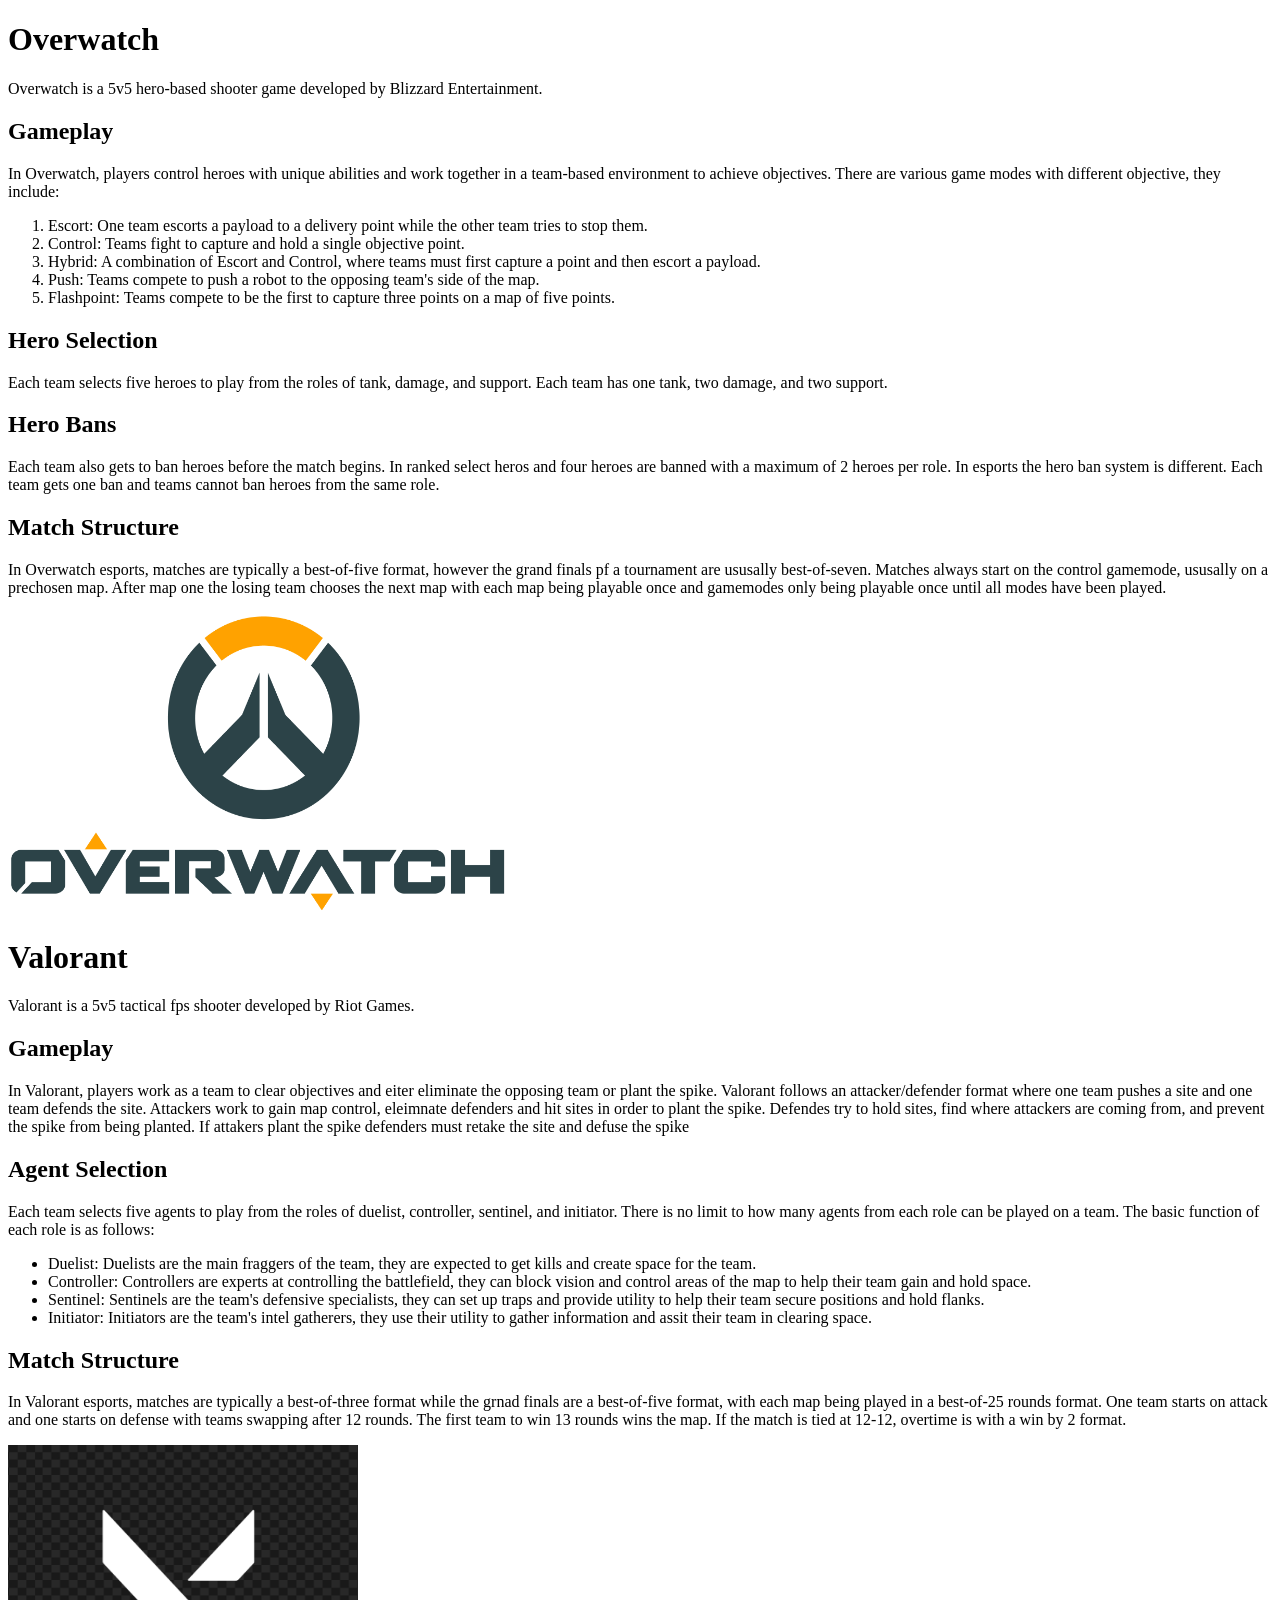
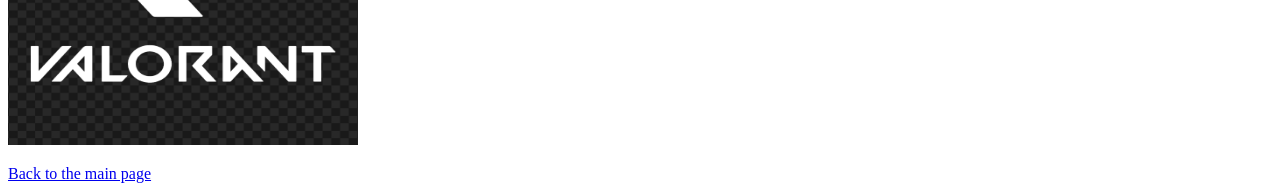
==== page2.html @ 14bb7860 "added link to main page from page 2" ====
<!DOCTYPE html>
<!--Page 2 with information about the games-->
<html>
    <!--page title-->
    <title>
        More About These Games
    </title>
    <body>
        <!--Information about Overwatch-->
        <h1>Overwatch</h1>
        <p>Overwatch is a 5v5 hero-based shooter game developed by Blizzard Entertainment.</p>
        <h2>Gameplay</h2>
        <p>In Overwatch, players control heroes with unique abilities and work together in a team-based environment to achieve objectives. 
            There are various game modes with different objective, they include:</p>
        <ol>
            <li>Escort: One team escorts a payload to a delivery point while the other team tries to stop them.</li>
            <li>Control: Teams fight to capture and hold a single objective point.</li>
            <li>Hybrid: A combination of Escort and Control, where teams must first capture a point and then escort a payload.</li>
            <li>Push: Teams compete to push a robot to the opposing team's side of the map.</li>
            <li>Flashpoint: Teams compete to be the first to capture three points on a map of five points.</li>
        </ol>
        <h2>Hero Selection</h2>
        <p>Each team selects five heroes to play from the roles of tank, damage, and support. Each team has one tank, two damage, and two support.</p>
        <h2>Hero Bans</h2>
        <p>Each team also gets to ban heroes before the match begins. In ranked select heros and four heroes are banned with a maximum of 2 heroes per role. 
            In esports the hero ban system is different. Each team gets one ban and teams cannot ban heroes from the same role.</p>
        <h2>Match Structure</h2>
        <p>In Overwatch esports, matches are typically a best-of-five format, however the grand finals pf a tournament are ususally best-of-seven. 
            Matches always start on the control gamemode, ususally on a prechosen map. After map one the losing team chooses the next map with each map being playable 
            once and gamemodes only being playable once until all modes have been played.</p>
        <img src="images/Overwatch-Logo.png" alt="Overwatch Logo" width="500" height="300">
        
        <p></p>
        <p></p>

        <!--information about Valorant-->
        <h1>Valorant</h1>
        <p>Valorant is a 5v5 tactical fps shooter developed by Riot Games.</p>
        <h2>Gameplay</h2>
        <p>In Valorant, players work as a team to clear objectives and eiter eliminate the opposing team or plant the spike. 
            Valorant follows an attacker/defender format where one team pushes a site and one team defends the site. 
            Attackers work to gain map control, eleimnate defenders and hit sites in order to plant the spike. 
            Defendes try to hold sites, find where attackers are coming from, and prevent the spike from being planted. 
            If attakers plant the spike defenders must retake the site and defuse the spike</p>
        <h2>Agent Selection</h2>
        <p>Each team selects five agents to play from the roles of duelist, controller, sentinel, and initiator. 
            There is no limit to how many agents from each role can be played on a team.
            The basic function of each role is as follows:</p>
        <ul>
            <li>Duelist: Duelists are the main fraggers of the team, they are expected to get kills and create space for the team.</li>
            <li>Controller: Controllers are experts at controlling the battlefield, they can block vision and control areas of the map to help their team gain and hold space.</li>
            <li>Sentinel: Sentinels are the team's defensive specialists, they can set up traps and provide utility to help their team secure positions and hold flanks.</li>
            <li>Initiator: Initiators are the team's intel gatherers, they use their utility to gather information and assit their team in clearing space.</li>
        </ul>
        <h2>Match Structure</h2>
        <p>In Valorant esports, matches are typically a best-of-three format while the grnad finals are a best-of-five format,
            with each map being played in a best-of-25 rounds format. 
            One team starts on attack and one starts on defense with teams swapping after 12 rounds. 
            The first team to win 13 rounds wins the map. If the match is tied at 12-12, 
            overtime is with a win by 2 format.</p>
        <img src="images/Valorant-Logo.png" alt="Valorant Logo" width="350" height="300">

        <p></p>
        <a href="index.html">Back to the main page</a>
    </body>
</html>
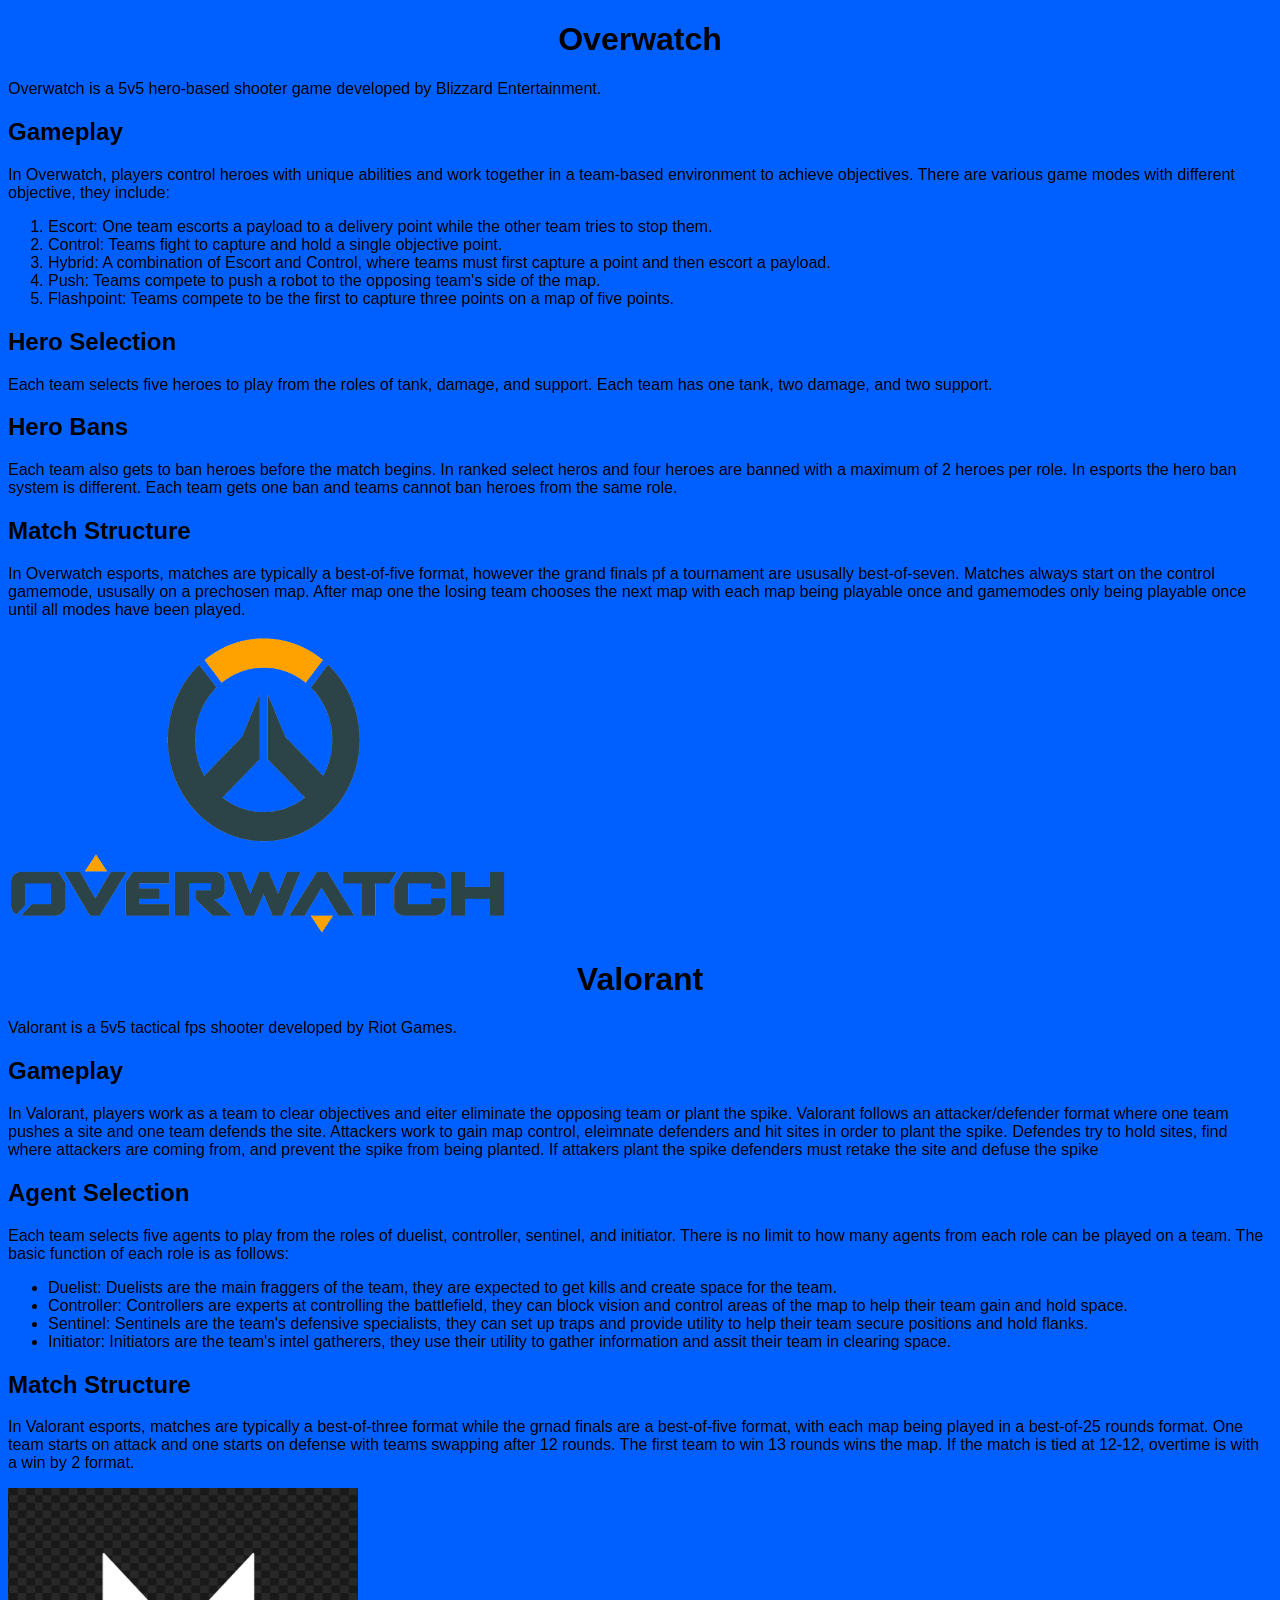
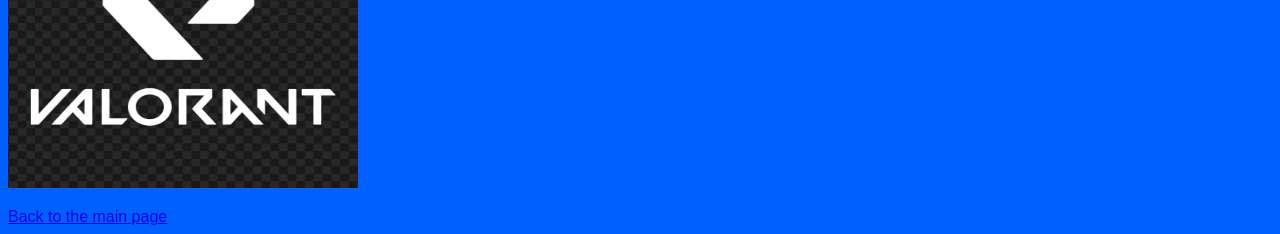
==== commit 0233a870: "Added more stlying to page elements" ====
--- a/page2.html
+++ b/page2.html
@@ -1,10 +1,14 @@
 <!DOCTYPE html>
 <!--Page 2 with information about the games-->
 <html>
-    <!--page title-->
-    <title>
+    <head>
+        <!--page title-->
+        <title>
         More About These Games
-    </title>
+        </title>
+        <!--link to CSS file-->
+        <link rel="stylesheet" href="./css/style.css" />
+    </head>
     <body>
         <!--Information about Overwatch-->
         <h1>Overwatch</h1>
--- a/css/style.css
+++ b/css/style.css
@@ -0,0 +1,17 @@
+header{
+    background-color: #0060FF;
+    text-align: center;
+}
+
+h1{
+    text-align: center;
+}
+
+body{
+    background-color: #0060FF;
+}
+
+*{
+    font-family: sans-serif;
+}
+
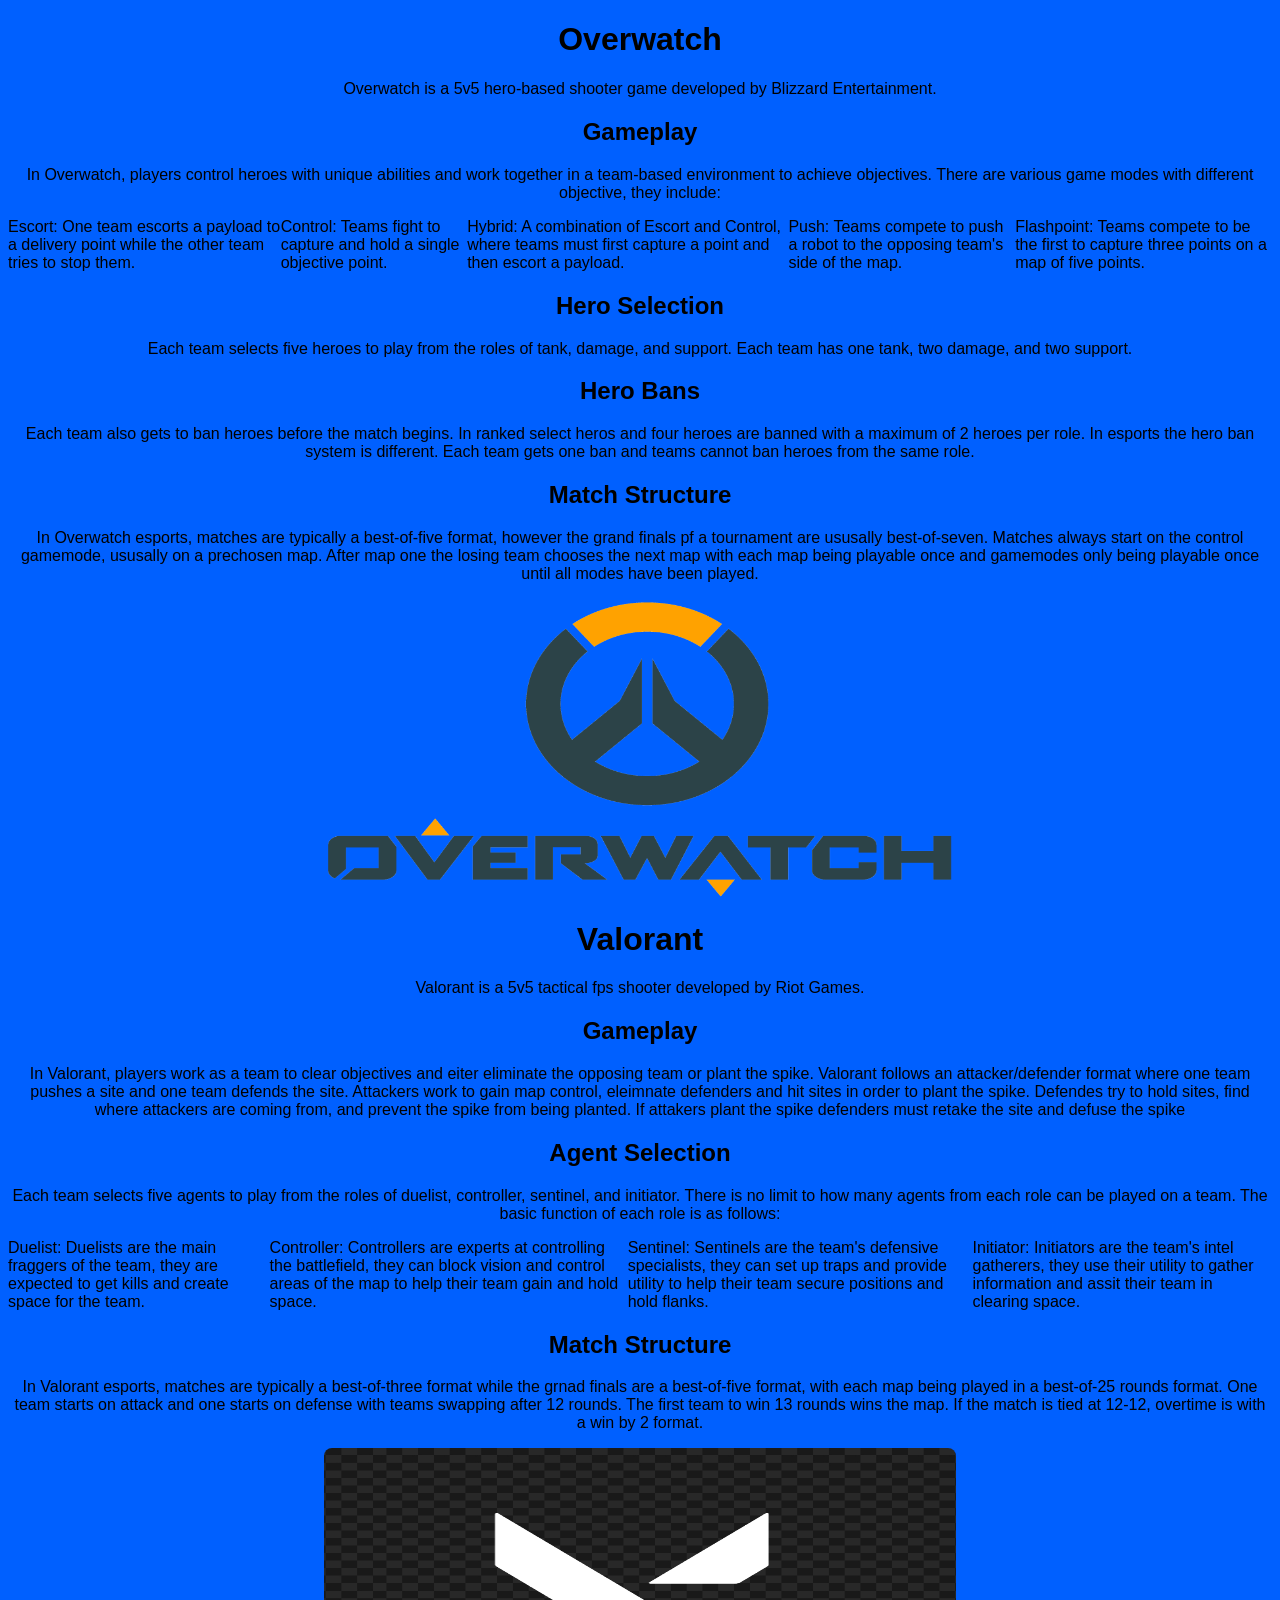
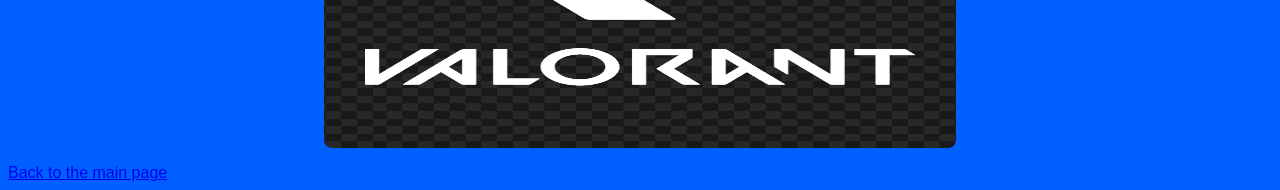
==== commit 7eb63127: "Added flexboxes to style lists" ====
--- a/page2.html
+++ b/page2.html
@@ -14,15 +14,17 @@
         <h1>Overwatch</h1>
         <p>Overwatch is a 5v5 hero-based shooter game developed by Blizzard Entertainment.</p>
         <h2>Gameplay</h2>
-        <p>In Overwatch, players control heroes with unique abilities and work together in a team-based environment to achieve objectives. 
+        <nav id="gamemodes">
+            <p>In Overwatch, players control heroes with unique abilities and work together in a team-based environment to achieve objectives. 
             There are various game modes with different objective, they include:</p>
-        <ol>
-            <li>Escort: One team escorts a payload to a delivery point while the other team tries to stop them.</li>
-            <li>Control: Teams fight to capture and hold a single objective point.</li>
-            <li>Hybrid: A combination of Escort and Control, where teams must first capture a point and then escort a payload.</li>
-            <li>Push: Teams compete to push a robot to the opposing team's side of the map.</li>
-            <li>Flashpoint: Teams compete to be the first to capture three points on a map of five points.</li>
-        </ol>
+            <ol>
+                <li>Escort: One team escorts a payload to a delivery point while the other team tries to stop them.</li>
+                <li>Control: Teams fight to capture and hold a single objective point.</li>
+                <li>Hybrid: A combination of Escort and Control, where teams must first capture a point and then escort a payload.</li>
+                <li>Push: Teams compete to push a robot to the opposing team's side of the map.</li>
+                <li>Flashpoint: Teams compete to be the first to capture three points on a map of five points.</li>
+            </ol>
+        </nav>
         <h2>Hero Selection</h2>
         <p>Each team selects five heroes to play from the roles of tank, damage, and support. Each team has one tank, two damage, and two support.</p>
         <h2>Hero Bans</h2>
@@ -47,15 +49,17 @@
             Defendes try to hold sites, find where attackers are coming from, and prevent the spike from being planted. 
             If attakers plant the spike defenders must retake the site and defuse the spike</p>
         <h2>Agent Selection</h2>
-        <p>Each team selects five agents to play from the roles of duelist, controller, sentinel, and initiator. 
-            There is no limit to how many agents from each role can be played on a team.
-            The basic function of each role is as follows:</p>
-        <ul>
-            <li>Duelist: Duelists are the main fraggers of the team, they are expected to get kills and create space for the team.</li>
-            <li>Controller: Controllers are experts at controlling the battlefield, they can block vision and control areas of the map to help their team gain and hold space.</li>
-            <li>Sentinel: Sentinels are the team's defensive specialists, they can set up traps and provide utility to help their team secure positions and hold flanks.</li>
-            <li>Initiator: Initiators are the team's intel gatherers, they use their utility to gather information and assit their team in clearing space.</li>
-        </ul>
+        <nav id="agent_roles">
+            <p>Each team selects five agents to play from the roles of duelist, controller, sentinel, and initiator. 
+                There is no limit to how many agents from each role can be played on a team.
+                The basic function of each role is as follows:</p>
+            <ul>
+                <li>Duelist: Duelists are the main fraggers of the team, they are expected to get kills and create space for the team.</li>
+                <li>Controller: Controllers are experts at controlling the battlefield, they can block vision and control areas of the map to help their team gain and hold space.</li>
+                <li>Sentinel: Sentinels are the team's defensive specialists, they can set up traps and provide utility to help their team secure positions and hold flanks.</li>
+                <li>Initiator: Initiators are the team's intel gatherers, they use their utility to gather information and assit their team in clearing space.</li>
+            </ul>
+        </nav>
         <h2>Match Structure</h2>
         <p>In Valorant esports, matches are typically a best-of-three format while the grnad finals are a best-of-five format,
             with each map being played in a best-of-25 rounds format. 
--- a/css/style.css
+++ b/css/style.css
@@ -1,9 +1,20 @@
-header{
+#main_page_header{
     background-color: #0060FF;
+    text-align: center;
+    font-family: Arial;
+}
+
+.teams{
+    text-align: center;
+    color:darkblue;
+    font-family: Arial;
+}
+
+h1{
     text-align: center;
 }
 
-h1{
+h2{
     text-align: center;
 }
 
@@ -11,7 +22,34 @@
     background-color: #0060FF;
 }
 
-*{
-    font-family: sans-serif;
+p{
+    text-align: center;
 }
 
+*{
+    font-family: Arial;
+}
+
+#agent_roles ul{
+    list-style: none;
+  display: flex;
+  justify-content: space-around;
+  padding: 0;
+  margin: 0;
+}
+
+#gamemodes ol{
+    list-style: none;
+  display: flex;
+  justify-content: space-around;
+  padding: 0;
+  margin: 0;
+}
+
+img {
+  width: 50%;
+  border-radius: 8px;
+  display: block;
+  margin: auto;
+}
+
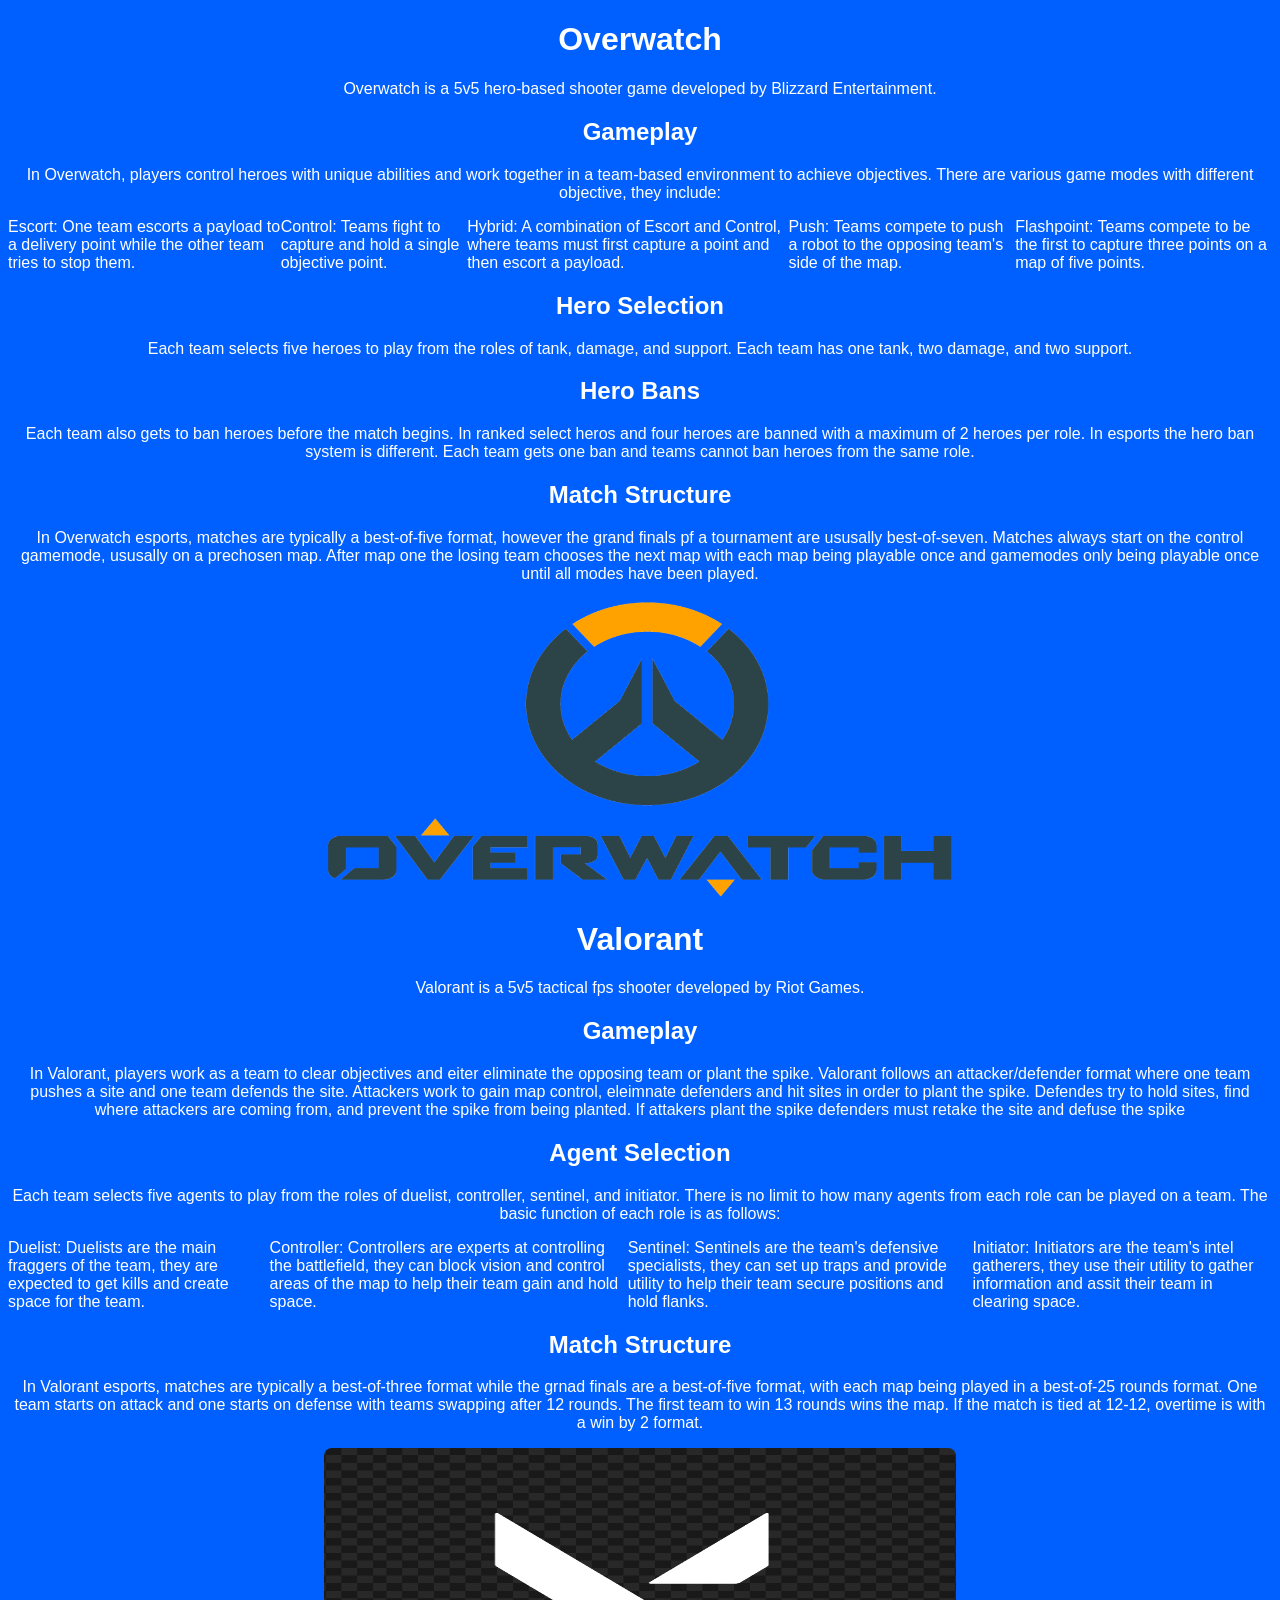
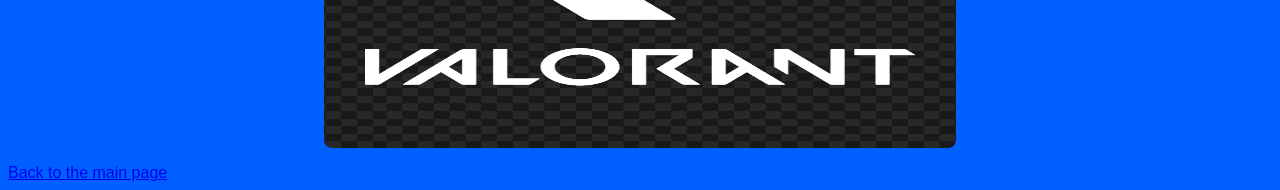
==== commit b20b8054: "made adjustments based on WAVE accessability audit" ====
--- a/page2.html
+++ b/page2.html
@@ -1,13 +1,16 @@
 <!DOCTYPE html>
 <!--Page 2 with information about the games-->
+<html lang="en">
 <html>
     <head>
-        <!--page title-->
-        <title>
-        More About These Games
-        </title>
-        <!--link to CSS file-->
-        <link rel="stylesheet" href="./css/style.css" />
+        <header id="second_page_header">
+            <!--page title-->
+            <title>
+            More About These Games
+            </title>
+            <!--link to CSS file-->
+            <link rel="stylesheet" href="./css/style.css" />
+        </header>
     </head>
     <body>
         <!--Information about Overwatch-->
--- a/css/style.css
+++ b/css/style.css
@@ -1,4 +1,10 @@
 #main_page_header{
+    background-color: #0060FF;
+    text-align: center;
+    font-family: Arial;
+}
+
+#second_page_header{
     background-color: #0060FF;
     text-align: center;
     font-family: Arial;
@@ -6,15 +12,17 @@
 
 .teams{
     text-align: center;
-    color:darkblue;
+    color: white;
     font-family: Arial;
 }
 
 h1{
     text-align: center;
+    color: white;
 }
 
 h2{
+    color: white;
     text-align: center;
 }
 
@@ -24,10 +32,26 @@
 
 p{
     text-align: center;
+    color: white;
 }
 
 *{
     font-family: Arial;
+}
+
+#link{
+    text-align: center;
+    color: white;
+}
+
+#teams ul{
+    list-style: none;
+    display: flex;
+    justify-content: space-around;
+    padding: 0;
+    margin: 0;
+    font-size: 25px;
+    color: white;
 }
 
 #agent_roles ul{
@@ -36,6 +60,7 @@
   justify-content: space-around;
   padding: 0;
   margin: 0;
+  color: white;
 }
 
 #gamemodes ol{
@@ -44,6 +69,7 @@
   justify-content: space-around;
   padding: 0;
   margin: 0;
+  color: white;
 }
 
 img {
@@ -53,3 +79,9 @@
   margin: auto;
 }
 
+@media (max-width: 600px) {
+  body {
+    font-size: 16px;
+  }
+}
+
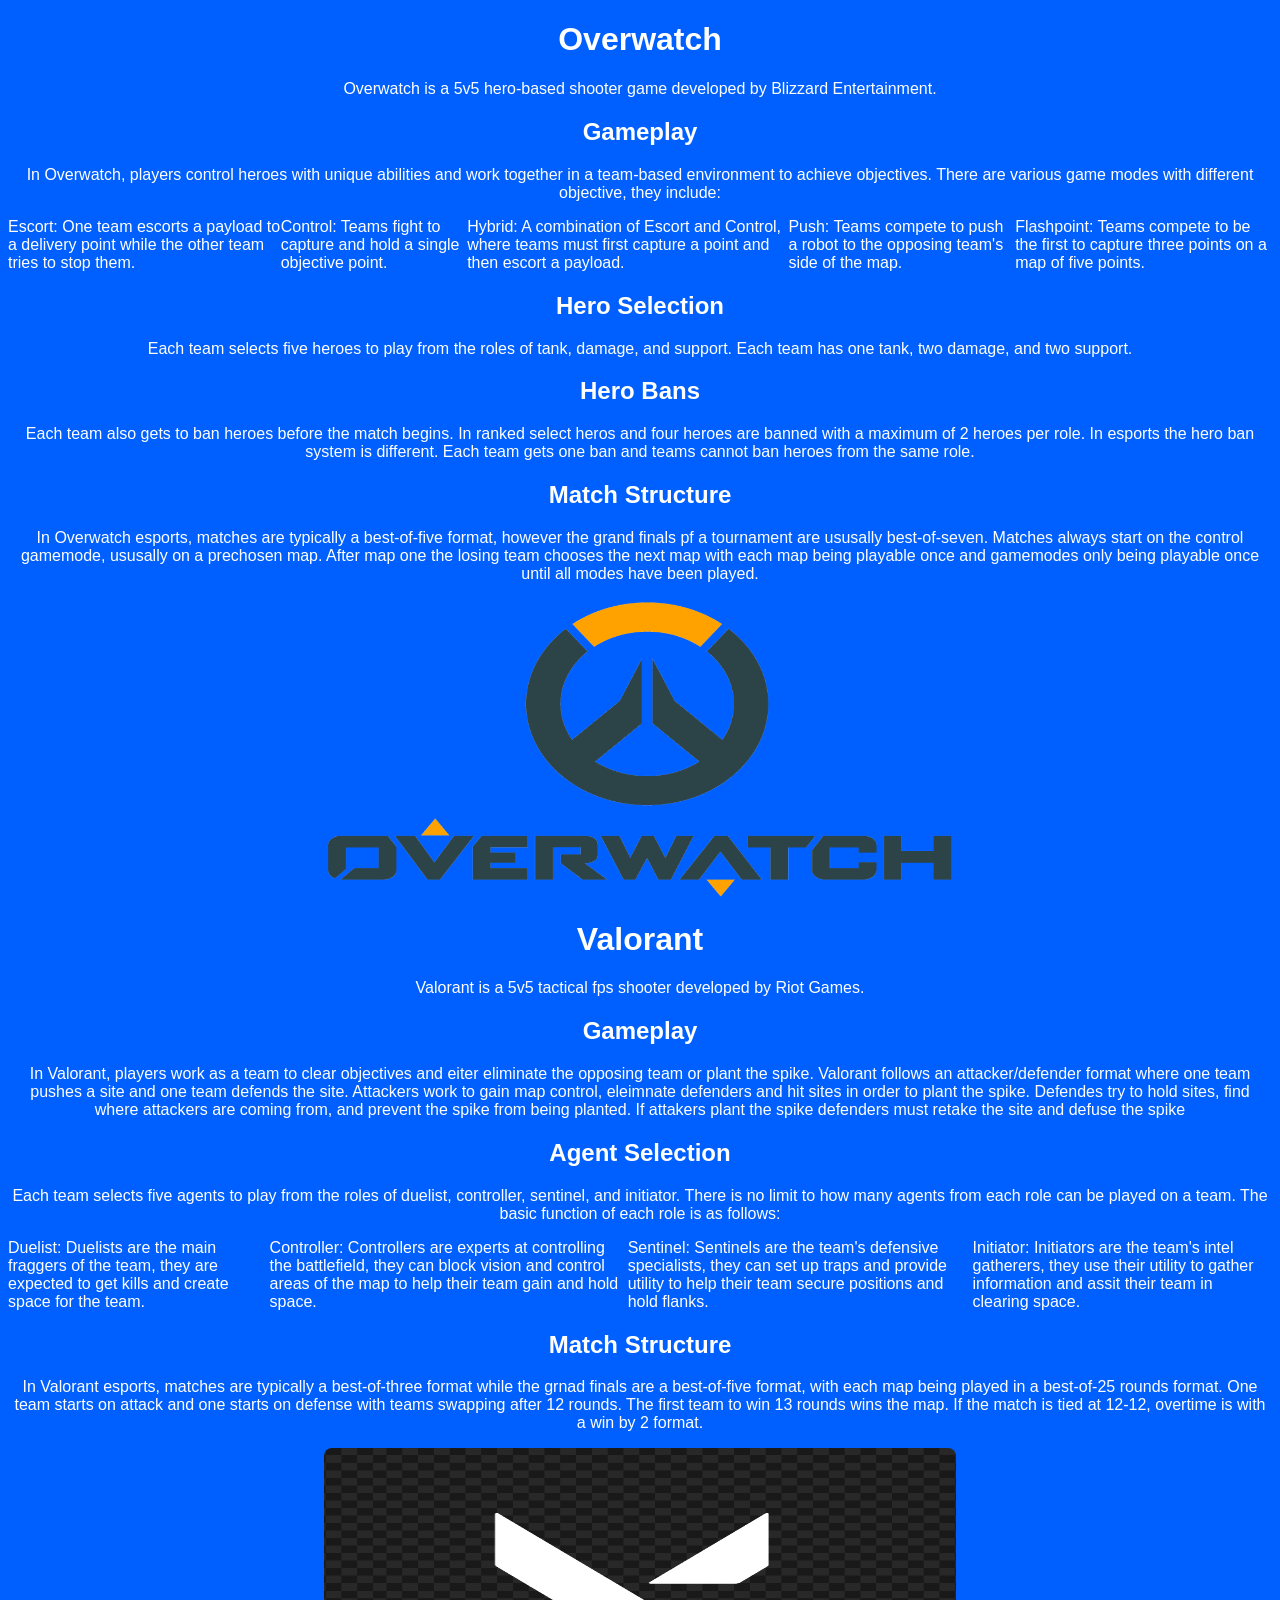
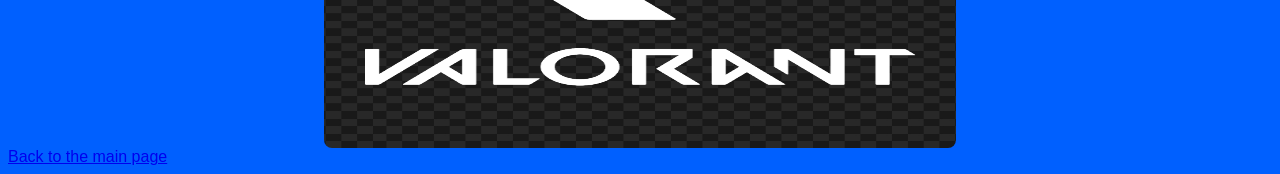
==== commit 245a24ba: "Changed link on page2.html to button with bootstrap" ====
--- a/page2.html
+++ b/page2.html
@@ -71,7 +71,8 @@
             overtime is with a win by 2 format.</p>
         <img src="images/Valorant-Logo.png" alt="Valorant Logo" width="350" height="300">
 
-        <p></p>
-        <a href="index.html">Back to the main page</a>
+        <footer class="mt-5">
+            <a href="index.html" class="btn btn-success">Back to the main page</a>
+        </footer>  
     </body>
 </html>
--- a/css/style.css
+++ b/css/style.css
@@ -1,8 +1,3 @@
-#main_page_header{
-    background-color: #0060FF;
-    text-align: center;
-    font-family: Arial;
-}
 
 #second_page_header{
     background-color: #0060FF;
@@ -37,11 +32,6 @@
 
 *{
     font-family: Arial;
-}
-
-#link{
-    text-align: center;
-    color: white;
 }
 
 #teams ul{
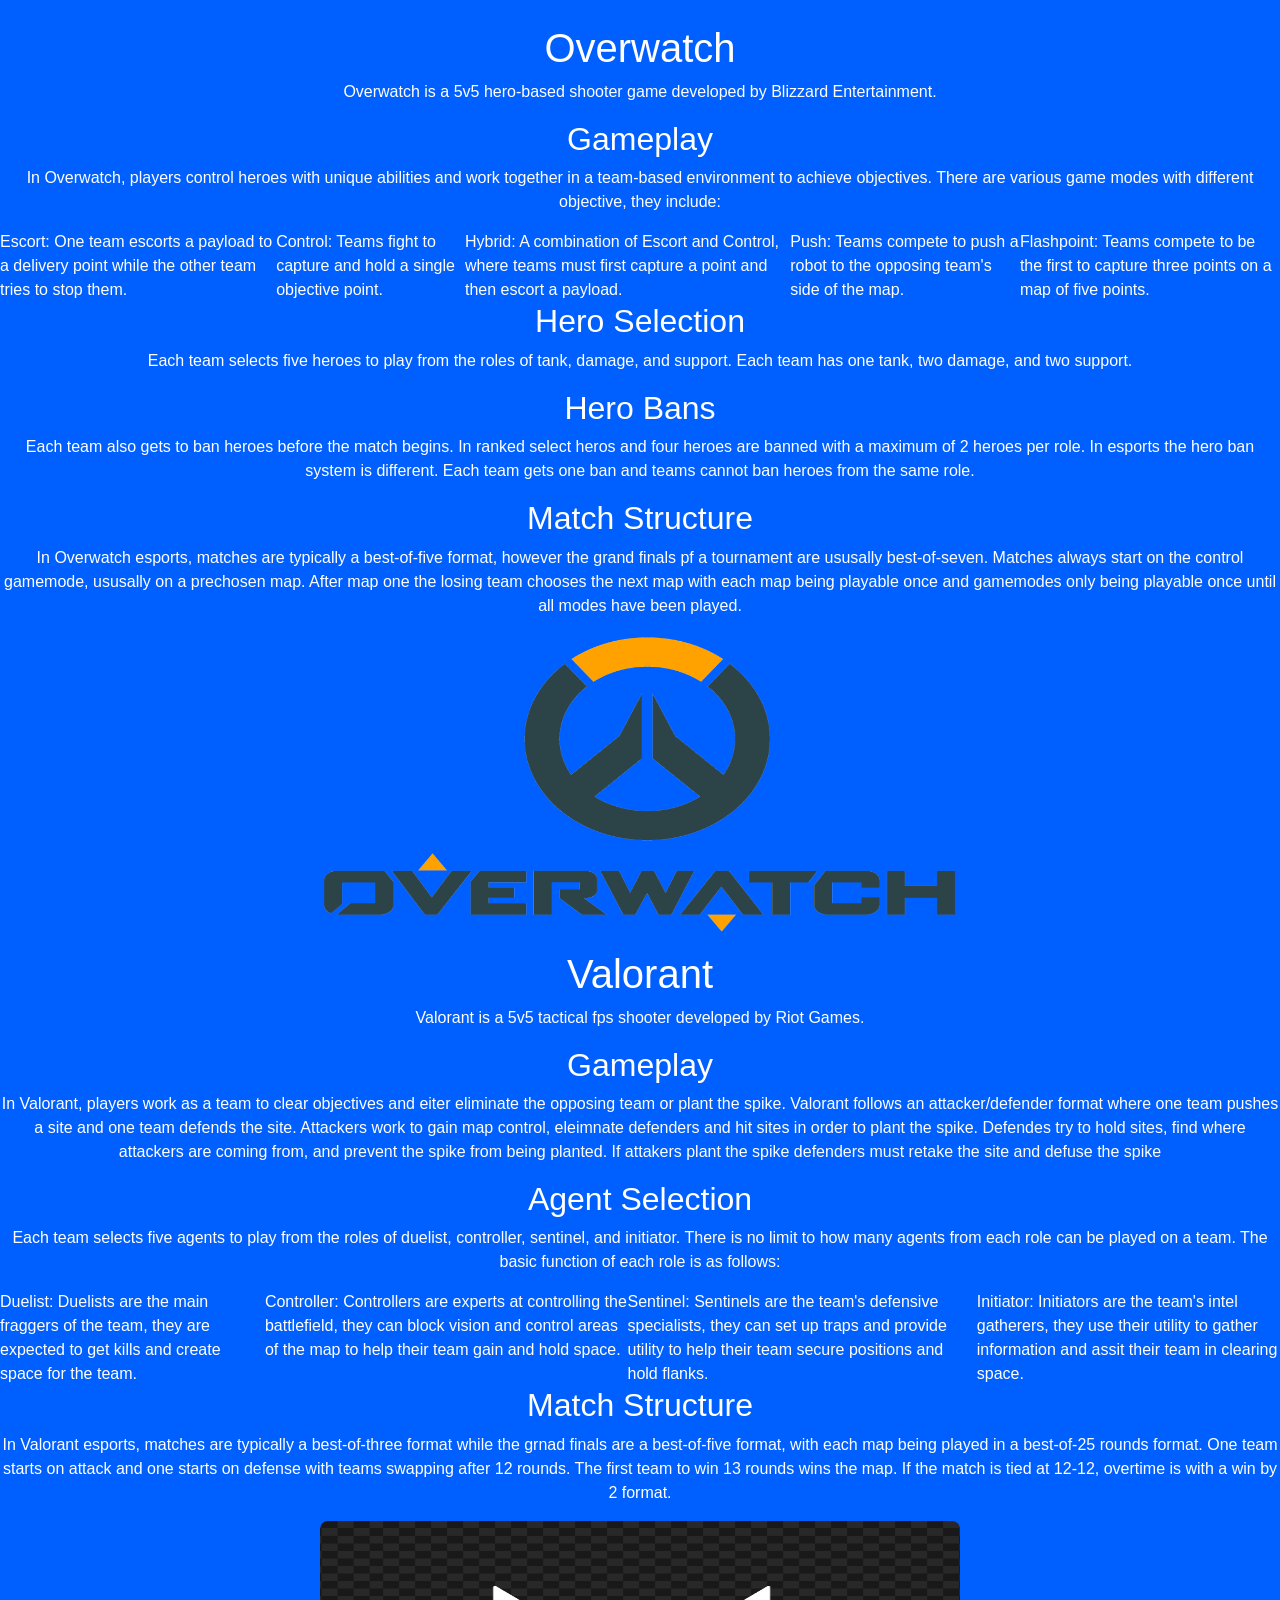
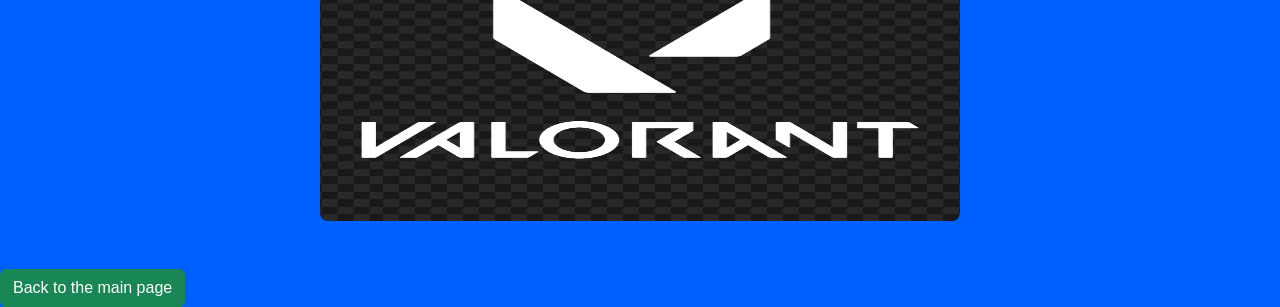
==== commit 850221d7: "Added boostrap styling to page 2 and removed redundancied from style.css" ====
--- a/page2.html
+++ b/page2.html
@@ -2,15 +2,21 @@
 <!--Page 2 with information about the games-->
 <html lang="en">
 <html>
+    <!-- Link to Bootstrap -->
+    <link href="https://cdn.jsdelivr.net/npm/bootstrap@5.3.3/dist/css/bootstrap.min.css" rel="stylesheet" integrity="sha384-QWTKZyjpPEjISv5WaRU9OFeRpok6YctnYmDr5pNlyT2bRjXh0JMhjY6hW+ALEwIH" crossorigin="anonymous">
+
+    <!--link to CSS file-->
+    <link rel="stylesheet" href="./css/style.css" />
+
     <head>
-        <header id="second_page_header">
-            <!--page title-->
-            <title>
-            More About These Games
-            </title>
-            <!--link to CSS file-->
-            <link rel="stylesheet" href="./css/style.css" />
-        </header>
+        <div class="container mt-4">
+            <header class="text-center mb-4">
+                <!--page title-->
+                <title>
+                More About These Games
+                </title>  
+            </header>
+        </div>
     </head>
     <body>
         <!--Information about Overwatch-->
